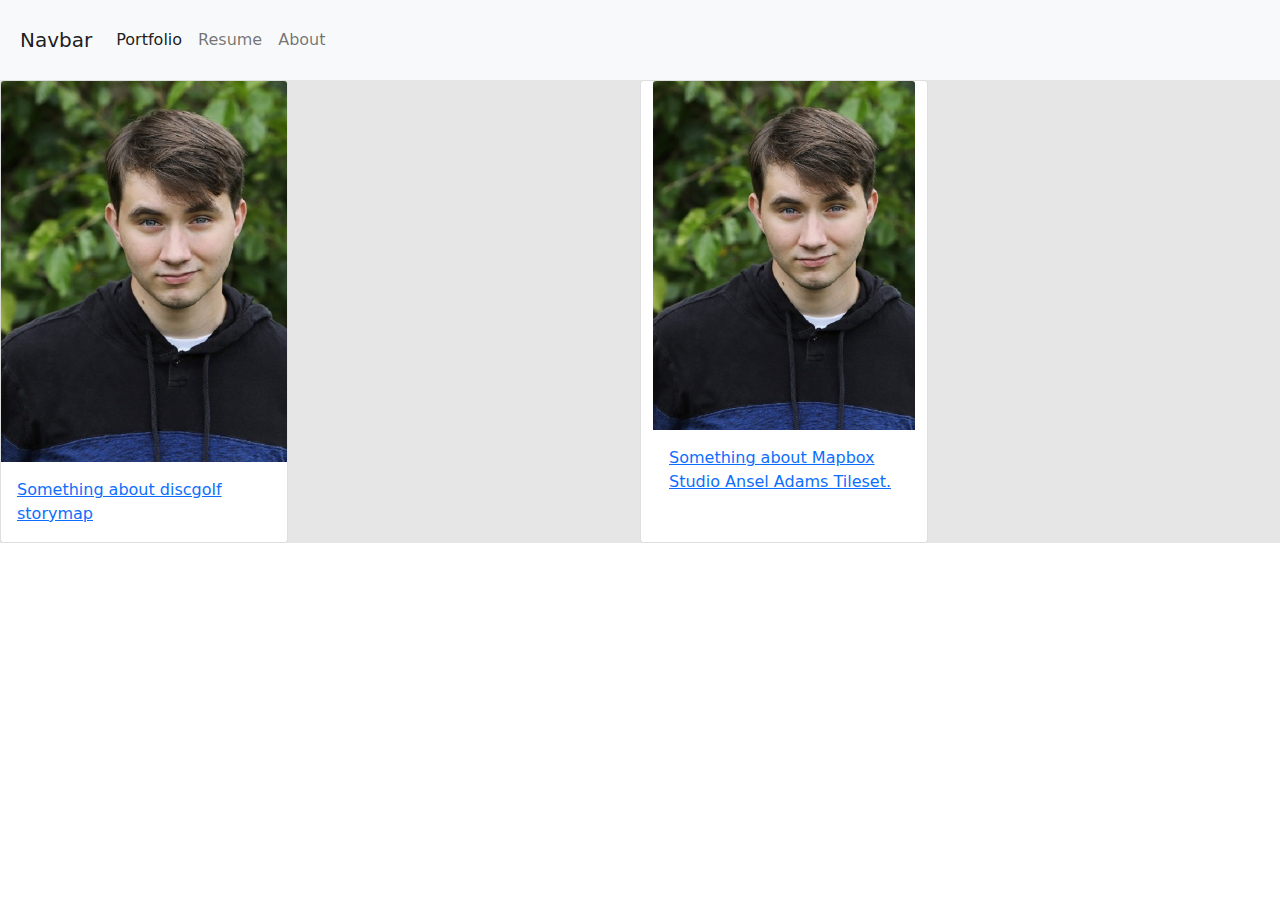
==== index.html @ fa7c1bde "adding content to site" ====
<!DOCTYPE html>
<html lang="en">
	<head>
		<meta charset="utf-8">
		<meta name="viewport" content="width=device-width, initial-scale=1">
		<title>Jack Sagers</title>
		<!-- <link href='https://fonts.googleapis.com/css?family=Montserrat:400,700' rel='stylesheet' type='text/css'> -->

		<!--put your Bootstrap stylesheet links below this comment and above style.css DONE-->
		<link rel="stylesheet" href="css/bootstrap.min.css">
		<link rel="stylesheet" href="css/bootstrap-theme.min.css">
		<link rel="stylesheet" href="css/style.css">
		<!--[if IE<9]>
			<link rel="stylesheet" href="css/style.ie.css">
		<![endif]-->
	</head>
	
	<body>
	
	<!-- Navigation Bar -->
	<nav class="navbar navbar-expand-lg navbar-light bg-light">
  <a class="navbar-brand" href="#">Navbar</a>
  <button class="navbar-toggler" type="button" data-toggle="collapse" data-target="#navbarNavAltMarkup" aria-controls="navbarNavAltMarkup" aria-expanded="false" aria-label="Toggle navigation">
    <span class="navbar-toggler-icon"></span>
  </button>
  <div class="collapse navbar-collapse" id="navbarNavAltMarkup">
    <div class="navbar-nav">
      <a class="nav-item nav-link active" href="index.html">Portfolio</a>
      <a class="nav-item nav-link" href="resume.html">Resume</a>
      <a class="nav-item nav-link" href="about.html">About </a>
    </div>
  </div>
</nav>

		
		<div class="container_portfolio">
			<div class="row">
				<div class="col-lg-6	col-md-4 col-sm-10">
		<!--	div class="mr-auto ml-auto">       -->
				<a href="discgolf.html"
				<div class="card" style="width: 18rem;">
						<img class="card-img-top" src="assets/hopefullygoodprofilepic.jpg" alt="Card image cap">
				<div class="card-body">
						<p class="card-text">Something about discgolf storymap </p>
				</div>
					</a>
				</div>					
					
					<a href="anseladams.html"
					<div class="card" style="width: 18rem;">
						<img class="card-img-top" src="assets/hopefullygoodprofilepic.jpg" alt="Card image cap">
				<div class="card-body">
						<p class="card-text">Something about Mapbox Studio Ansel Adams Tileset. </p>
				</div>
					</a>
						</div>	
					</div>					
				</div>
			</div>

		<!--put your external script links here-->
		<script type="text/javascript" src="lib/jquery-1.11.3.js"></script>
		<script type="text/javascript" src="lib/bootstrap.min.js"></script>
	</body>
</html>








<!--

NOTESS

<!doctype html>
<html>

<head>
	<title>Tab_Name</title>
	
	<link rel="stylesheet" href="css/style.css">
</head>

<body>

<h1>My portfolio</h1>
<p>This is a little bit about me...</p>

<ul>
	<li>this is where I worked</li>
	<li>this is where I got fired</li>
</ul>

<a href="wikipedia.comhyperlink" target="_blank">Wikipedia</a>

<img src="foldername/monalisa.jpg" height="500" width="500">

</body>

</html>

<!--This is a comment-->
<!-- folders... assests, cs, js, library-->
<!-- <b> </b> bold <i> </i> itallic-->
<!-- <div> put lines between it</div>





<div class="col-md-9 col-md-offset-0 col-sm-9 col-sm-offset-0">
						<p>
							I am Jack Sagers, cartographer extraordinaire, currently studying at UW-Madison.
						</p>
						<p>
							You want a beautiful map? A beautiful website? You've come to the right place. Read all about my <a href="resume.html">background and experience</a>.
						</p>
						<p>
							I like doodling, coffee, hiking, and long walks on the beach. Any chance I get, you'll find me traveling to the far reaches of the world. With a map in hand, of course.
						</p>
						<p>
							Wanna talk? <a href="contact.html">Get in touch.</a>
						</p>
				</div>





<div class="container">
        
          <button type="button" class="navbar-toggle collapsed" data-toggle="collapse" data-target="#navbar" aria-expanded="false" aria-controls="navbar">
            <span class="sr-only">Toggle navigation</span>
						<span class="glyphicon glyphicon-menu-hamburger"></span><span class="mobile-menu"> Menu</span>
		      </button> <!-- Hamburger button for smaller devices --
					<a class="navbar-brand" href="index.html">Jack Sagers</a> <!-- Brand --
					
					</div>
		    <!-- Collect the nav links, forms, and other content for toggling
		    <div id="navbar" class="collapse navbar-collapse">
		      <ul class="nav navbar-nav">
		        <li><a href="index.html">Portfolio</a></li>
						<li><a href="resume.html">Resume</a></li>
		        <li><a href="about.html">About</a></li>
		      </ul>
		    </div> <!--/.navbar-collapse --
		  </div> <!--/.container --
		</nav> <!--/navigation bar --
-->
---- css/style.css ----
.body{
	color:black;
	
}
.navbar{
	background-color: lightblue;
	padding: 20px;
	
}

.container_portfolio{
	background-color: #e6e6e6;
	
	
}

.row_resume{
	background-color: #e6e6e6;
	color:  #1a1a1a;
}
---- css/style.css ----
.body{
	color:black;
	
}
.navbar{
	background-color: lightblue;
	padding: 20px;
	
}

.container_portfolio{
	background-color: #e6e6e6;
	
	
}

.row_resume{
	background-color: #e6e6e6;
	color:  #1a1a1a;
}
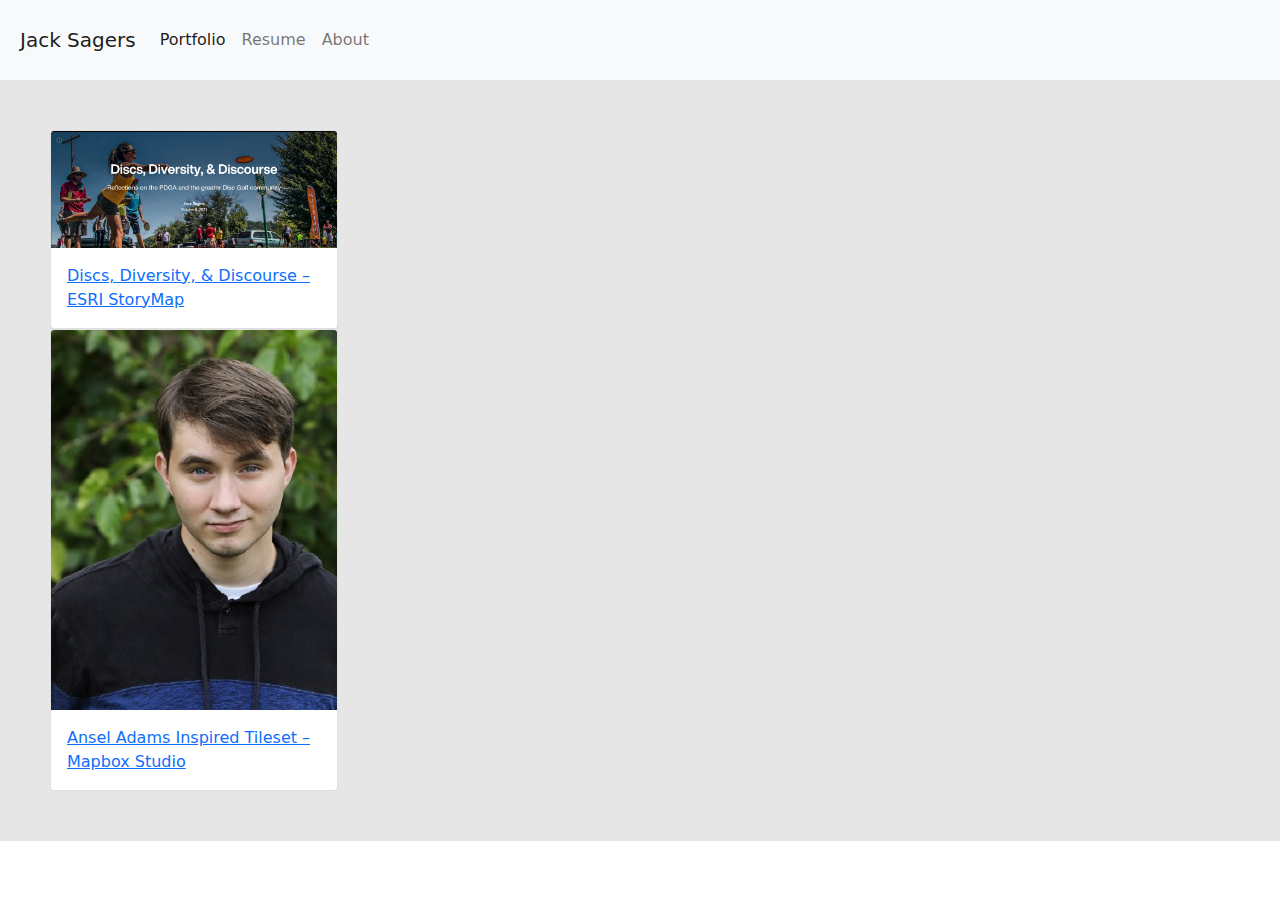
==== commit 0d6724ca: "add content" ====
--- a/index.html
+++ b/index.html
@@ -19,7 +19,7 @@
 	
 	<!-- Navigation Bar -->
 	<nav class="navbar navbar-expand-lg navbar-light bg-light">
-  <a class="navbar-brand" href="#">Navbar</a>
+  <a class="navbar-brand" href="#">Jack Sagers</a>
   <button class="navbar-toggler" type="button" data-toggle="collapse" data-target="#navbarNavAltMarkup" aria-controls="navbarNavAltMarkup" aria-expanded="false" aria-label="Toggle navigation">
     <span class="navbar-toggler-icon"></span>
   </button>
@@ -34,23 +34,25 @@
 
 		
 		<div class="container_portfolio">
-			<div class="row">
-				<div class="col-lg-6	col-md-4 col-sm-10">
+			<div class="row">				
+				<div class="col-lg-6	col-md-6 col-sm-10">
+					<div class= "col-md-4">
+					<div class= "col-md-4">
 		<!--	div class="mr-auto ml-auto">       -->
-				<a href="discgolf.html"
-				<div class="card" style="width: 18rem;">
-						<img class="card-img-top" src="assets/hopefullygoodprofilepic.jpg" alt="Card image cap">
-				<div class="card-body">
-						<p class="card-text">Something about discgolf storymap </p>
-				</div>
-					</a>
-				</div>					
-					
+						<a href="discgolf.html"
+						<div class="card" style="width: 18rem;">
+							<img class="card-img-top" src="assets/DiscGolf.png" alt="Card image cap">
+						<div class="card-body">
+							<p class="card-text">Discs, Diversity, & Discourse –  <br> ESRI StoryMap</p>
+						</div>
+						</a>
+						</div>					
+					<div class= "col-md-4">
 					<a href="anseladams.html"
 					<div class="card" style="width: 18rem;">
 						<img class="card-img-top" src="assets/hopefullygoodprofilepic.jpg" alt="Card image cap">
 				<div class="card-body">
-						<p class="card-text">Something about Mapbox Studio Ansel Adams Tileset. </p>
+						<p class="card-text">Ansel Adams Inspired Tileset – Mapbox Studio </p>
 				</div>
 					</a>
 						</div>	
--- a/css/style.css
+++ b/css/style.css
@@ -3,19 +3,26 @@
 	
 }
 .navbar{
-	background-color: lightblue;
+	color: red;
 	padding: 20px;
 	
 }
 
 .container_portfolio{
+	padding: 50px;
 	background-color: #e6e6e6;
 	
 	
 }
 
 .row_resume{
+	padding: 20px;
 	background-color: #e6e6e6;
 	color:  #1a1a1a;
 }
-	+.container_about {
+	padding: 40px;
+	background-color: #e6e6e6;
+	
+	
+}--- a/css/style.css
+++ b/css/style.css
@@ -3,19 +3,26 @@
 	
 }
 .navbar{
-	background-color: lightblue;
+	color: red;
 	padding: 20px;
 	
 }
 
 .container_portfolio{
+	padding: 50px;
 	background-color: #e6e6e6;
 	
 	
 }
 
 .row_resume{
+	padding: 20px;
 	background-color: #e6e6e6;
 	color:  #1a1a1a;
 }
-	+.container_about {
+	padding: 40px;
+	background-color: #e6e6e6;
+	
+	
+}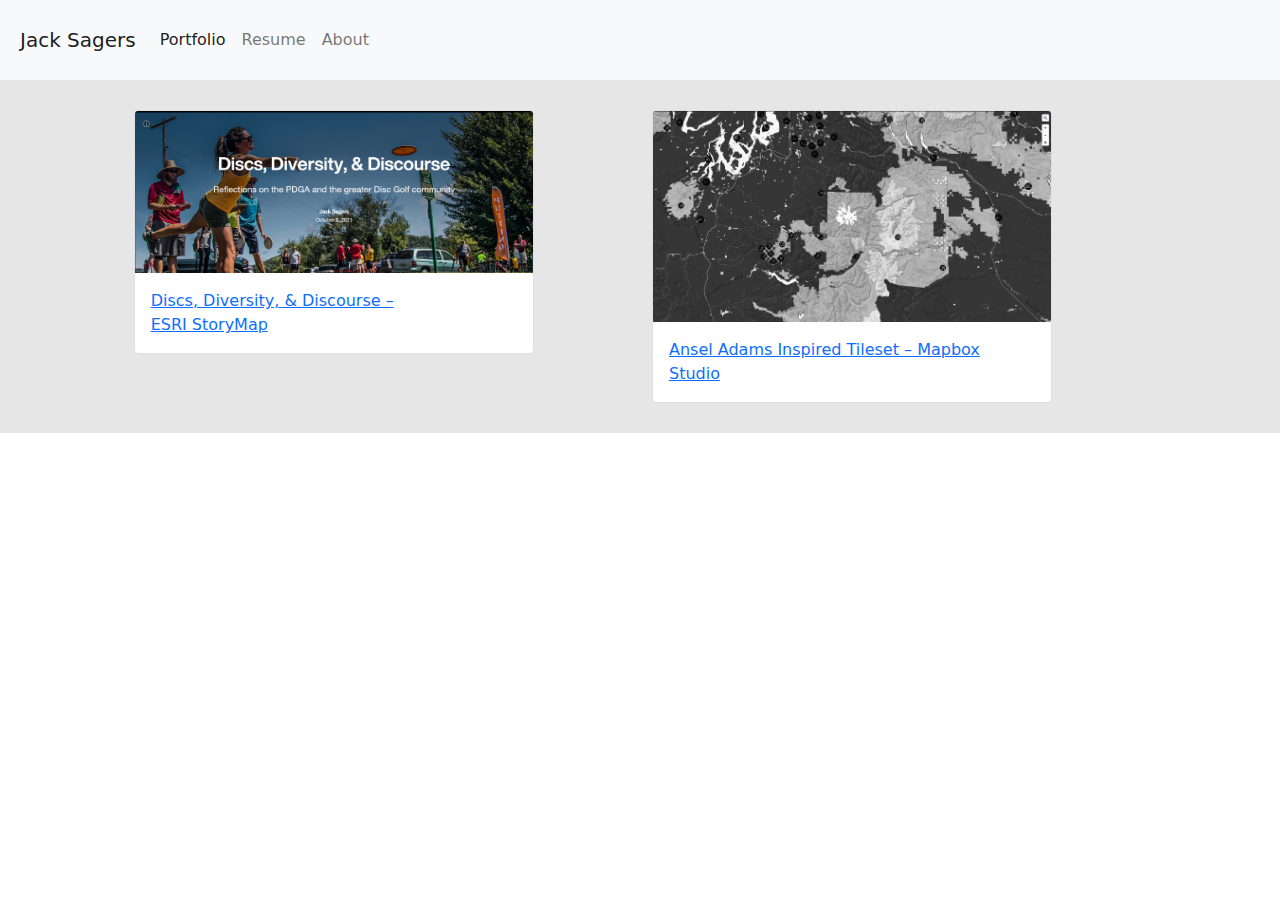
==== commit d90b1d80: "adding more content" ====
--- a/index.html
+++ b/index.html
@@ -4,7 +4,9 @@
 		<meta charset="utf-8">
 		<meta name="viewport" content="width=device-width, initial-scale=1">
 		<title>Jack Sagers</title>
-		<!-- <link href='https://fonts.googleapis.com/css?family=Montserrat:400,700' rel='stylesheet' type='text/css'> -->
+		<link rel="preconnect" href="https://fonts.googleapis.com">
+		<link rel="preconnect" href="https://fonts.gstatic.com" crossorigin>
+		<link href="https://fonts.googleapis.com/css2?family=Roboto:wght@100&display=swap" rel="stylesheet">
 
 		<!--put your Bootstrap stylesheet links below this comment and above style.css DONE-->
 		<link rel="stylesheet" href="css/bootstrap.min.css">
@@ -34,31 +36,33 @@
 
 		
 		<div class="container_portfolio">
-			<div class="row">				
-				<div class="col-lg-6	col-md-6 col-sm-10">
-					<div class= "col-md-4">
-					<div class= "col-md-4">
-		<!--	div class="mr-auto ml-auto">       -->
-						<a href="discgolf.html"
-						<div class="card" style="width: 18rem;">
+			<div class="row">
+				<div class= "col-lg-1 col-md-1 col-sm-1"></div>
+					<div class="col-lg-4 col-md-5 col-sm-10">
+						<a href="discgolf.html">
+						<div class="card" style="width: 25rem;">
 							<img class="card-img-top" src="assets/DiscGolf.png" alt="Card image cap">
 						<div class="card-body">
-							<p class="card-text">Discs, Diversity, & Discourse –  <br> ESRI StoryMap</p>
+							<p class="card-text" >Discs, Diversity, & Discourse –  <br>ESRI StoryMap</p>
 						</div>
 						</a>
-						</div>					
-					<div class= "col-md-4">
-					<a href="anseladams.html"
-					<div class="card" style="width: 18rem;">
-						<img class="card-img-top" src="assets/hopefullygoodprofilepic.jpg" alt="Card image cap">
-				<div class="card-body">
-						<p class="card-text">Ansel Adams Inspired Tileset – Mapbox Studio </p>
-				</div>
-					</a>
+						</div>	
+						</div>			
+							<div class= "col-lg-1 col-md-1 col-sm-1"></div>
+					<div class="col-lg-4 col-md-5 col-sm-10">
+						<a href="anseladams.html">
+						<div class="card" style="width: 25rem;">
+							<img class="card-img-top" src="assets/AnselAdams.png" alt="Card image cap">
+						<div class="card-body">
+							<p class="card-text">Ansel Adams Inspired Tileset – Mapbox Studio </p>
+						</div>
+						</a>
 						</div>	
 					</div>					
 				</div>
+				<div class= "col-lg-1 col-md-1 col-sm-1"></div>
 			</div>
+		</div>	
 
 		<!--put your external script links here-->
 		<script type="text/javascript" src="lib/jquery-1.11.3.js"></script>
--- a/css/style.css
+++ b/css/style.css
@@ -1,6 +1,6 @@
 .body{
 	color:black;
-	
+	font-family: 'Roboto', sans-serif;
 }
 .navbar{
 	color: red;
@@ -9,7 +9,7 @@
 }
 
 .container_portfolio{
-	padding: 50px;
+	padding: 30px;
 	background-color: #e6e6e6;
 	
 	
@@ -23,6 +23,13 @@
 .container_about {
 	padding: 40px;
 	background-color: #e6e6e6;
-	
-	
+		
+}
+.row_discgolf{
+	background-color: #e6e6e6;
+	padding: 20px;
+}
+.row_discgolf_artiststatement{
+	background-color: #b3b3b3;
+	padding: 
 }--- a/css/style.css
+++ b/css/style.css
@@ -1,6 +1,6 @@
 .body{
 	color:black;
-	
+	font-family: 'Roboto', sans-serif;
 }
 .navbar{
 	color: red;
@@ -9,7 +9,7 @@
 }
 
 .container_portfolio{
-	padding: 50px;
+	padding: 30px;
 	background-color: #e6e6e6;
 	
 	
@@ -23,6 +23,13 @@
 .container_about {
 	padding: 40px;
 	background-color: #e6e6e6;
-	
-	
+		
+}
+.row_discgolf{
+	background-color: #e6e6e6;
+	padding: 20px;
+}
+.row_discgolf_artiststatement{
+	background-color: #b3b3b3;
+	padding: 
 }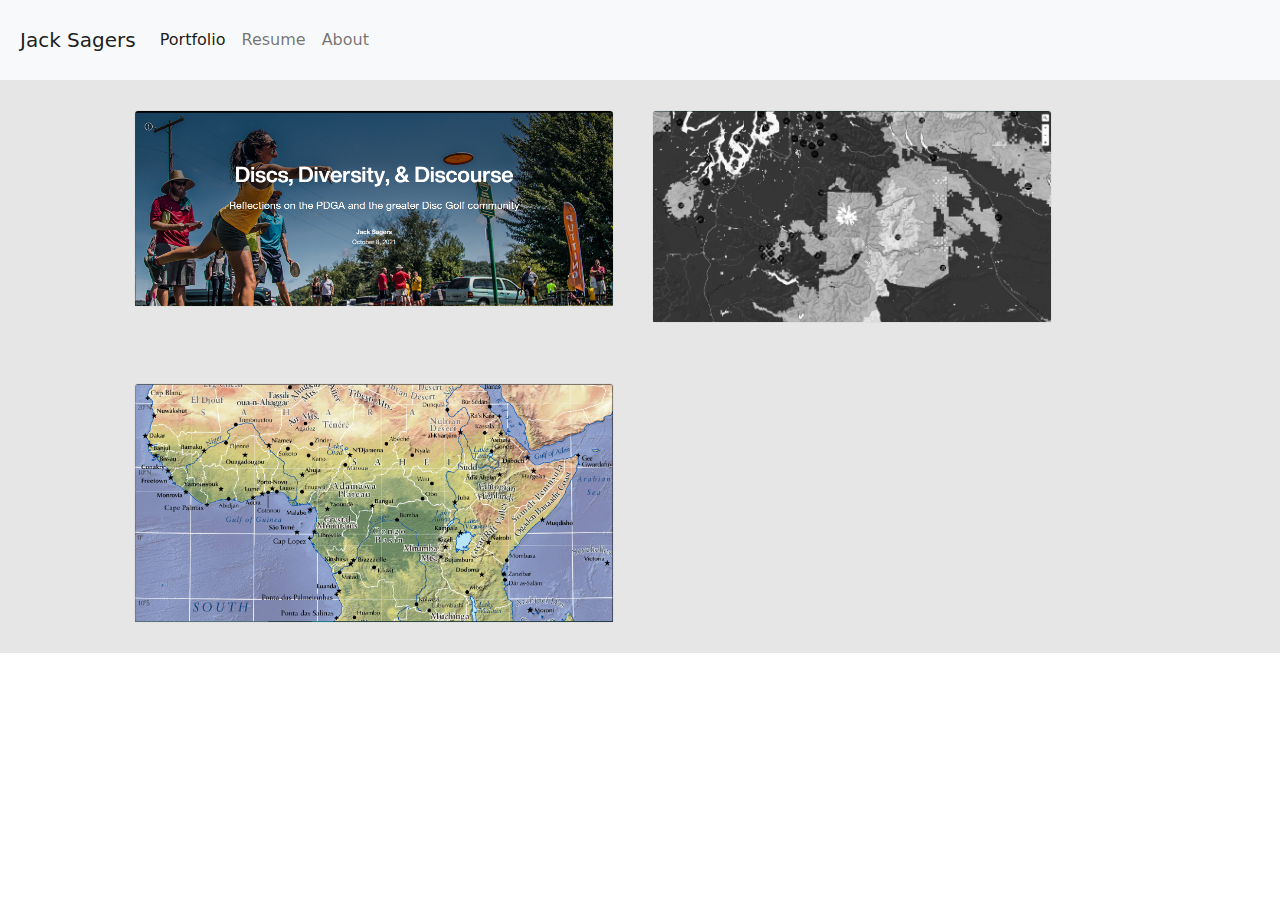
==== commit 48970815: "more more data" ====
--- a/index.html
+++ b/index.html
@@ -40,11 +40,11 @@
 				<div class= "col-lg-1 col-md-1 col-sm-1"></div>
 					<div class="col-lg-4 col-md-5 col-sm-10">
 						<a href="discgolf.html">
-						<div class="card" style="width: 25rem;">
+						<div class="card" style="width: 30rem;" style="height: 40rem;" >
 							<img class="card-img-top" src="assets/DiscGolf.png" alt="Card image cap">
-						<div class="card-body">
-							<p class="card-text" >Discs, Diversity, & Discourse –  <br>ESRI StoryMap</p>
-						</div>
+								<div class="middle">
+									<div class="text"> <b> Discs, Diversity, & Discourse – <br> ESRI StoryMaps </b> </div>
+								</div>
 						</a>
 						</div>	
 						</div>			
@@ -53,16 +53,36 @@
 						<a href="anseladams.html">
 						<div class="card" style="width: 25rem;">
 							<img class="card-img-top" src="assets/AnselAdams.png" alt="Card image cap">
-						<div class="card-body">
-							<p class="card-text">Ansel Adams Inspired Tileset – Mapbox Studio </p>
-						</div>
+							<div class="middle">
+									<div class="text"> <b> Ansel Adams Inspired Tileset – Mapbox Studio </b></div>
+								</div>
 						</a>
 						</div>	
 					</div>					
 				</div>
 				<div class= "col-lg-1 col-md-1 col-sm-1"></div>
 			</div>
-		</div>	
+			
+			
+			
+			<div class="container_portfolio_2">
+			<div class="row">
+				<div class= "col-lg-1 col-md-1 col-sm-1"></div>
+					<div class="col-lg-4 col-md-5 col-sm-10">
+						<a href="africa.html">
+						<div class="card" style="width: 30rem;" style="height: 40rem;" >
+							<img class="card-img-top" src="assets/africa.png" alt="Card image cap">
+								<div class="middle">
+									<div class="text"> <b> Africa Physical Reference Map </b> </div>
+								</div>
+						</a>
+						</div>	
+						</div>			
+							
+					</div>					
+				</div>
+				<div class= "col-lg-1 col-md-1 col-sm-1"></div>
+	
 
 		<!--put your external script links here-->
 		<script type="text/javascript" src="lib/jquery-1.11.3.js"></script>
--- a/css/style.css
+++ b/css/style.css
@@ -1,6 +1,5 @@
 .body{
 	color:black;
-	font-family: 'Roboto', sans-serif;
 }
 .navbar{
 	color: red;
@@ -11,7 +10,6 @@
 .container_portfolio{
 	padding: 30px;
 	background-color: #e6e6e6;
-	
 	
 }
 
@@ -32,4 +30,51 @@
 .row_discgolf_artiststatement{
 	background-color: #b3b3b3;
 	padding: 
+}
+.row_anseladams{
+	background-color: #e6e6e6;
+	padding: 20px;
+}
+.DG_overall{
+	background-color: red;
+}
+.card-img-top{
+	opacity: 1;
+	display: block;
+	width: 100%;
+	height: auto;
+	transition: .5s ease;
+	backface-visibility: hidden;
+}
+.middle{
+	transition: .5s ease;
+	opacity: 0;
+	position: absolute;
+	top: 50%;
+	left: 50%;
+	transform: translate(-50%, -50%);
+	-ms-transform: translate(-50%, -50%);
+	text-align: center;
+}
+.card:hover .card-img-top {
+	opacity: 0.3;
+	
+}
+.card:hover .middle {
+	opacity: 1;
+}
+.text{
+	background-color: black;
+	color: lightblue;
+	font-size: 10px;
+	padding: 10px 20px;
+}
+.container_portfolio_2{
+	padding: 30px;
+	background-color: #e6e6e6;
+	
+}
+.row_africa{
+	background-color: #e6e6e6;
+	padding: 20px;
 }--- a/css/style.css
+++ b/css/style.css
@@ -1,6 +1,5 @@
 .body{
 	color:black;
-	font-family: 'Roboto', sans-serif;
 }
 .navbar{
 	color: red;
@@ -11,7 +10,6 @@
 .container_portfolio{
 	padding: 30px;
 	background-color: #e6e6e6;
-	
 	
 }
 
@@ -32,4 +30,51 @@
 .row_discgolf_artiststatement{
 	background-color: #b3b3b3;
 	padding: 
+}
+.row_anseladams{
+	background-color: #e6e6e6;
+	padding: 20px;
+}
+.DG_overall{
+	background-color: red;
+}
+.card-img-top{
+	opacity: 1;
+	display: block;
+	width: 100%;
+	height: auto;
+	transition: .5s ease;
+	backface-visibility: hidden;
+}
+.middle{
+	transition: .5s ease;
+	opacity: 0;
+	position: absolute;
+	top: 50%;
+	left: 50%;
+	transform: translate(-50%, -50%);
+	-ms-transform: translate(-50%, -50%);
+	text-align: center;
+}
+.card:hover .card-img-top {
+	opacity: 0.3;
+	
+}
+.card:hover .middle {
+	opacity: 1;
+}
+.text{
+	background-color: black;
+	color: lightblue;
+	font-size: 10px;
+	padding: 10px 20px;
+}
+.container_portfolio_2{
+	padding: 30px;
+	background-color: #e6e6e6;
+	
+}
+.row_africa{
+	background-color: #e6e6e6;
+	padding: 20px;
 }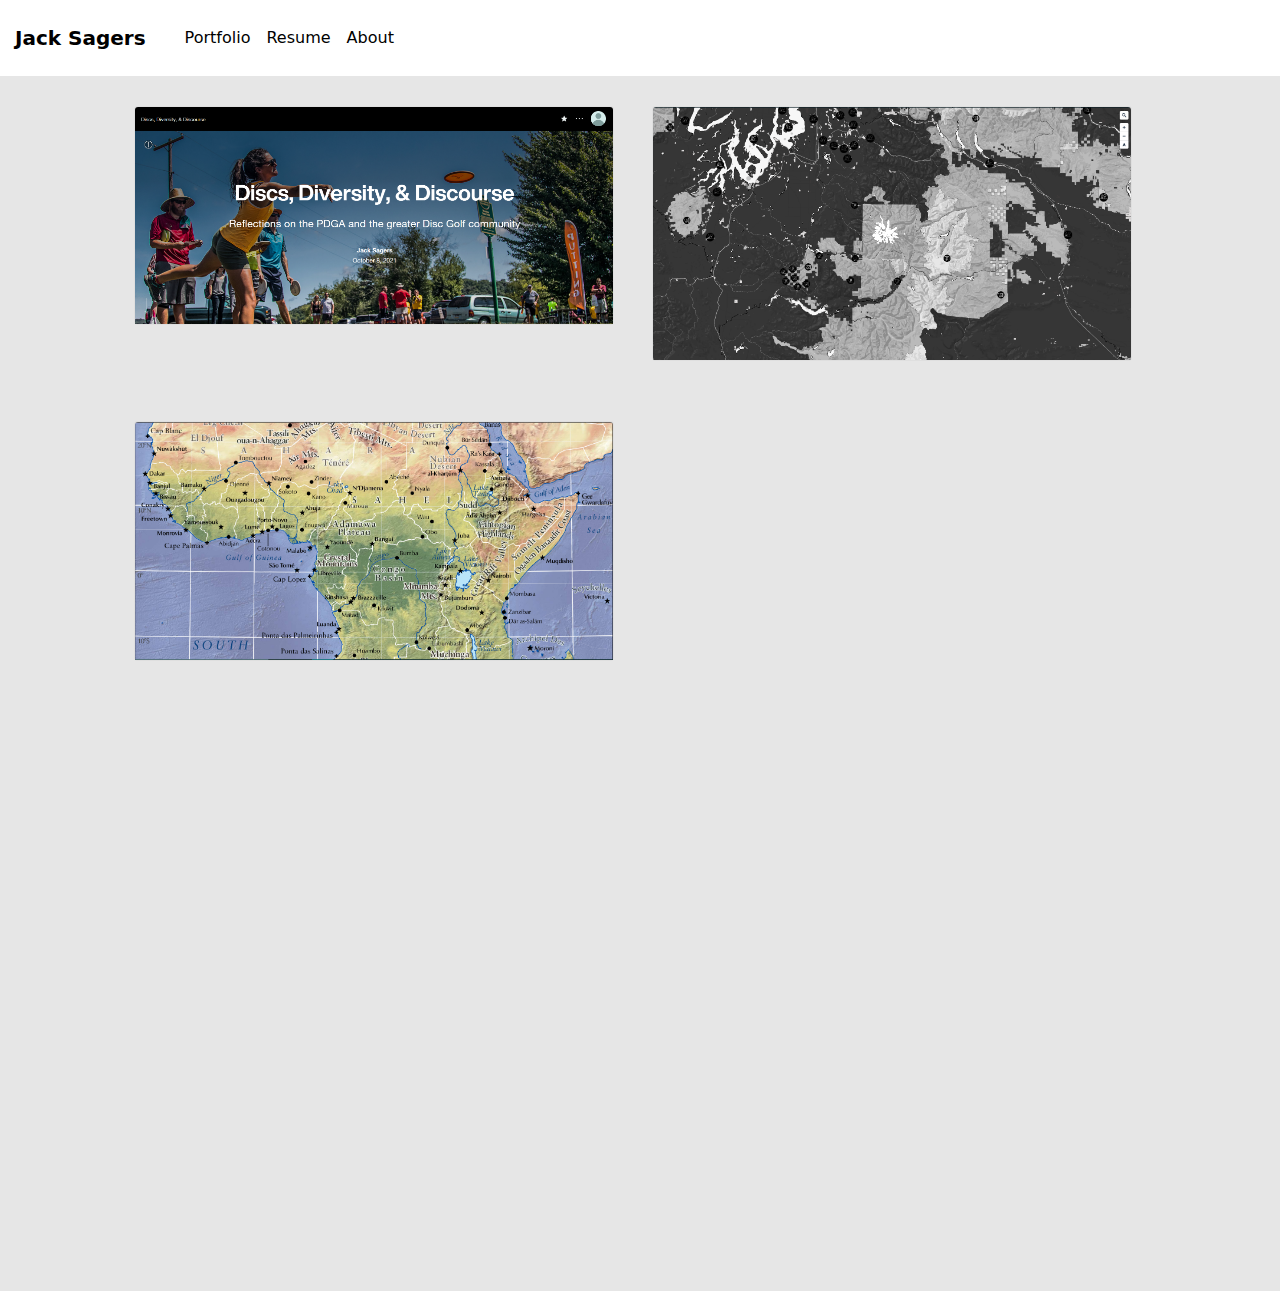
==== commit 062f0523: "Playing around w/ data" ====
--- a/index.html
+++ b/index.html
@@ -20,8 +20,8 @@
 	<body>
 	
 	<!-- Navigation Bar -->
-	<nav class="navbar navbar-expand-lg navbar-light bg-light">
-  <a class="navbar-brand" href="#">Jack Sagers</a>
+	<nav class="navbar navbar-expand-lg">
+  <a class="navbar-brand" href="about.html"> <b> Jack Sagers </b> </a>
   <button class="navbar-toggler" type="button" data-toggle="collapse" data-target="#navbarNavAltMarkup" aria-controls="navbarNavAltMarkup" aria-expanded="false" aria-label="Toggle navigation">
     <span class="navbar-toggler-icon"></span>
   </button>
@@ -40,7 +40,7 @@
 				<div class= "col-lg-1 col-md-1 col-sm-1"></div>
 					<div class="col-lg-4 col-md-5 col-sm-10">
 						<a href="discgolf.html">
-						<div class="card" style="width: 30rem;" style="height: 40rem;" >
+						<div class="card" style="width: 30rem;" >
 							<img class="card-img-top" src="assets/DiscGolf.png" alt="Card image cap">
 								<div class="middle">
 									<div class="text"> <b> Discs, Diversity, & Discourse – <br> ESRI StoryMaps </b> </div>
@@ -51,7 +51,7 @@
 							<div class= "col-lg-1 col-md-1 col-sm-1"></div>
 					<div class="col-lg-4 col-md-5 col-sm-10">
 						<a href="anseladams.html">
-						<div class="card" style="width: 25rem;">
+						<div class="card" style="width: 30rem;">
 							<img class="card-img-top" src="assets/AnselAdams.png" alt="Card image cap">
 							<div class="middle">
 									<div class="text"> <b> Ansel Adams Inspired Tileset – Mapbox Studio </b></div>
@@ -70,10 +70,10 @@
 				<div class= "col-lg-1 col-md-1 col-sm-1"></div>
 					<div class="col-lg-4 col-md-5 col-sm-10">
 						<a href="africa.html">
-						<div class="card" style="width: 30rem;" style="height: 40rem;" >
+						<div class="card" height= "500" style="width: 30rem;" >
 							<img class="card-img-top" src="assets/africa.png" alt="Card image cap">
 								<div class="middle">
-									<div class="text"> <b> Africa Physical Reference Map </b> </div>
+									<div class="text"> <b> Africa Physical Reference Map – <br> Adobe Illustrator </b> </div>
 								</div>
 						</a>
 						</div>	
--- a/css/style.css
+++ b/css/style.css
@@ -1,10 +1,13 @@
+a.navbar-brand{
+	color: Black;
+	padding: 15px;
+}
+.nav-link{
+	color: Black;
+}
 .body{
-	color:black;
-}
-.navbar{
-	color: red;
-	padding: 20px;
-	
+	color: black;
+	padding: 30px;
 }
 
 .container_portfolio{
@@ -19,8 +22,9 @@
 	color:  #1a1a1a;
 }
 .container_about {
-	padding: 40px;
+	padding: 25px;
 	background-color: #e6e6e6;
+	height: 100vh;
 		
 }
 .row_discgolf{
@@ -66,12 +70,13 @@
 .text{
 	background-color: black;
 	color: lightblue;
-	font-size: 10px;
+	font-size: 12px;
 	padding: 10px 20px;
 }
 .container_portfolio_2{
 	padding: 30px;
 	background-color: #e6e6e6;
+	height: 100vh;
 	
 }
 .row_africa{
--- a/css/style.css
+++ b/css/style.css
@@ -1,10 +1,13 @@
+a.navbar-brand{
+	color: Black;
+	padding: 15px;
+}
+.nav-link{
+	color: Black;
+}
 .body{
-	color:black;
-}
-.navbar{
-	color: red;
-	padding: 20px;
-	
+	color: black;
+	padding: 30px;
 }
 
 .container_portfolio{
@@ -19,8 +22,9 @@
 	color:  #1a1a1a;
 }
 .container_about {
-	padding: 40px;
+	padding: 25px;
 	background-color: #e6e6e6;
+	height: 100vh;
 		
 }
 .row_discgolf{
@@ -66,12 +70,13 @@
 .text{
 	background-color: black;
 	color: lightblue;
-	font-size: 10px;
+	font-size: 12px;
 	padding: 10px 20px;
 }
 .container_portfolio_2{
 	padding: 30px;
 	background-color: #e6e6e6;
+	height: 100vh;
 	
 }
 .row_africa{
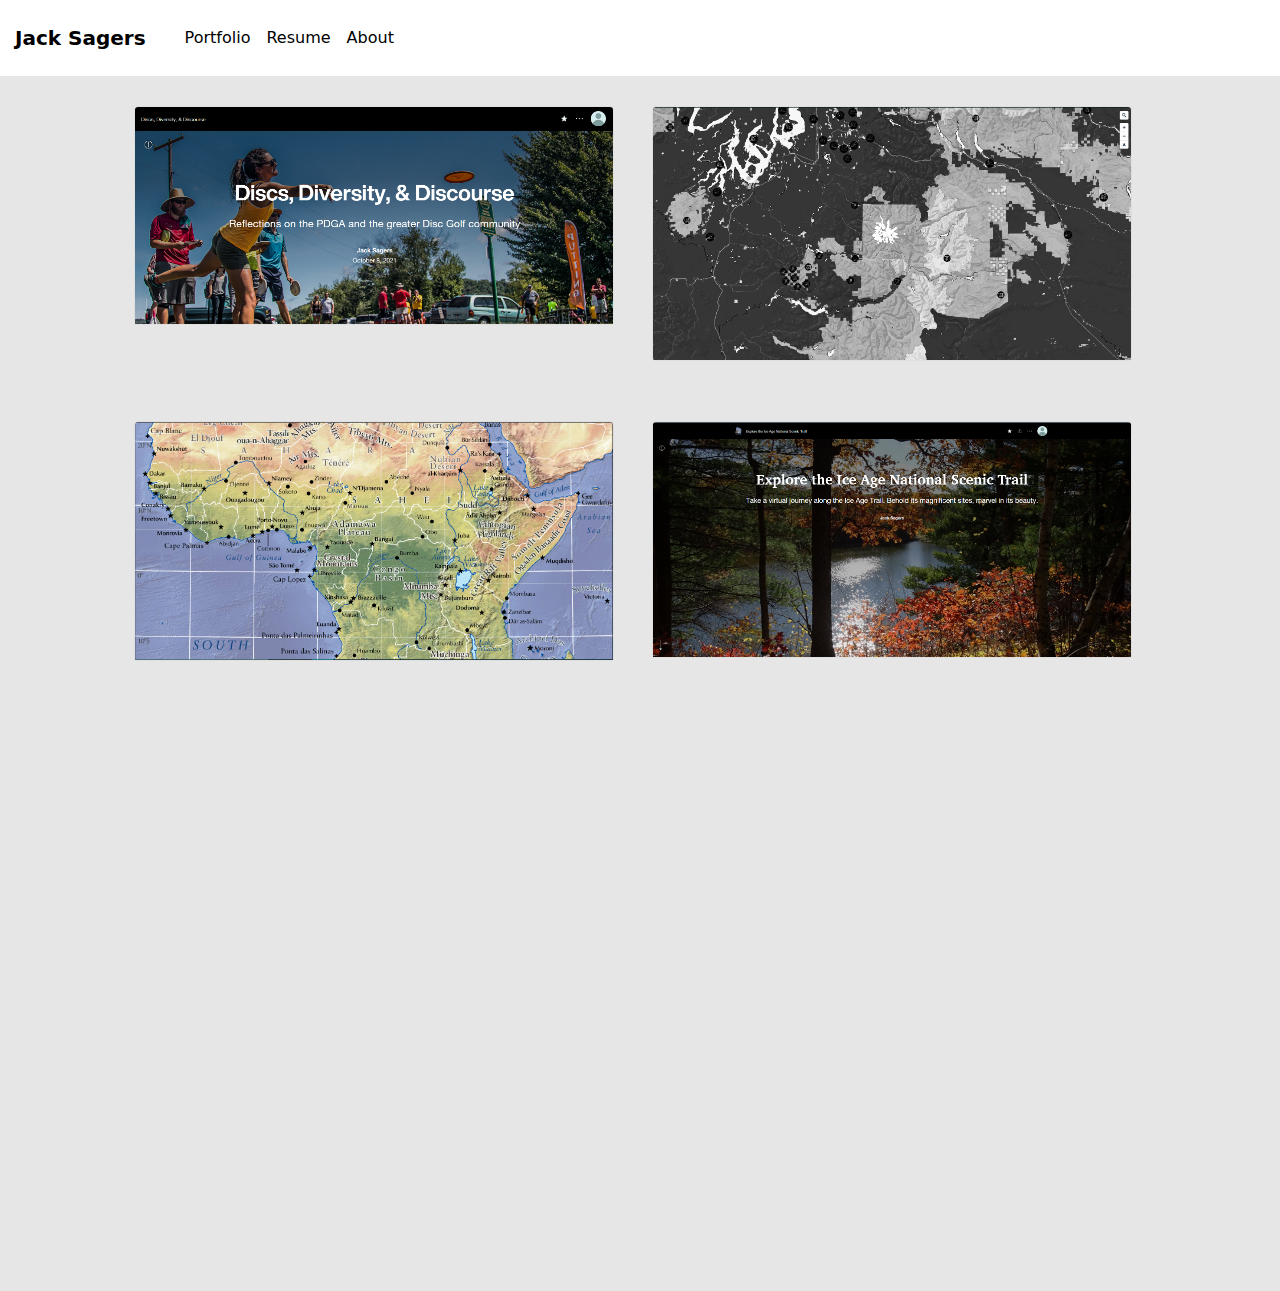
==== commit 5636a60c: "IAT_Page" ====
--- a/index.html
+++ b/index.html
@@ -78,10 +78,20 @@
 						</a>
 						</div>	
 						</div>			
-							
+				<div class= "col-lg-1 col-md-1 col-sm-1"></div>
+				<div class="col-lg-4 col-md-5 col-sm-10">
+						<a href="IAT_Tour_StoryMap.html">
+						<div class="card" style="width: 30rem;">
+							<img class="card-img-top" src="assets/IAT.png" alt="Card image cap">
+							<div class="middle">
+									<div class="text"> <b> Explore the Ice Age Trail – <br> ESRI StoryMaps </b></div>
+								</div>
+						</a>
+						</div>	
 					</div>					
+				<div class= "col-lg-1 col-md-1 col-sm-1"></div>
 				</div>
-				<div class= "col-lg-1 col-md-1 col-sm-1"></div>
+			</div>
 	
 
 		<!--put your external script links here-->
--- a/css/style.css
+++ b/css/style.css
@@ -20,11 +20,13 @@
 	padding: 20px;
 	background-color: #e6e6e6;
 	color:  #1a1a1a;
+	width: 100vw;
 }
 .container_about {
 	padding: 25px;
 	background-color: #e6e6e6;
 	height: 100vh;
+	width: 100vw;
 		
 }
 .row_discgolf{
@@ -33,7 +35,6 @@
 }
 .row_discgolf_artiststatement{
 	background-color: #b3b3b3;
-	padding: 
 }
 .row_anseladams{
 	background-color: #e6e6e6;
--- a/css/style.css
+++ b/css/style.css
@@ -20,11 +20,13 @@
 	padding: 20px;
 	background-color: #e6e6e6;
 	color:  #1a1a1a;
+	width: 100vw;
 }
 .container_about {
 	padding: 25px;
 	background-color: #e6e6e6;
 	height: 100vh;
+	width: 100vw;
 		
 }
 .row_discgolf{
@@ -33,7 +35,6 @@
 }
 .row_discgolf_artiststatement{
 	background-color: #b3b3b3;
-	padding: 
 }
 .row_anseladams{
 	background-color: #e6e6e6;
